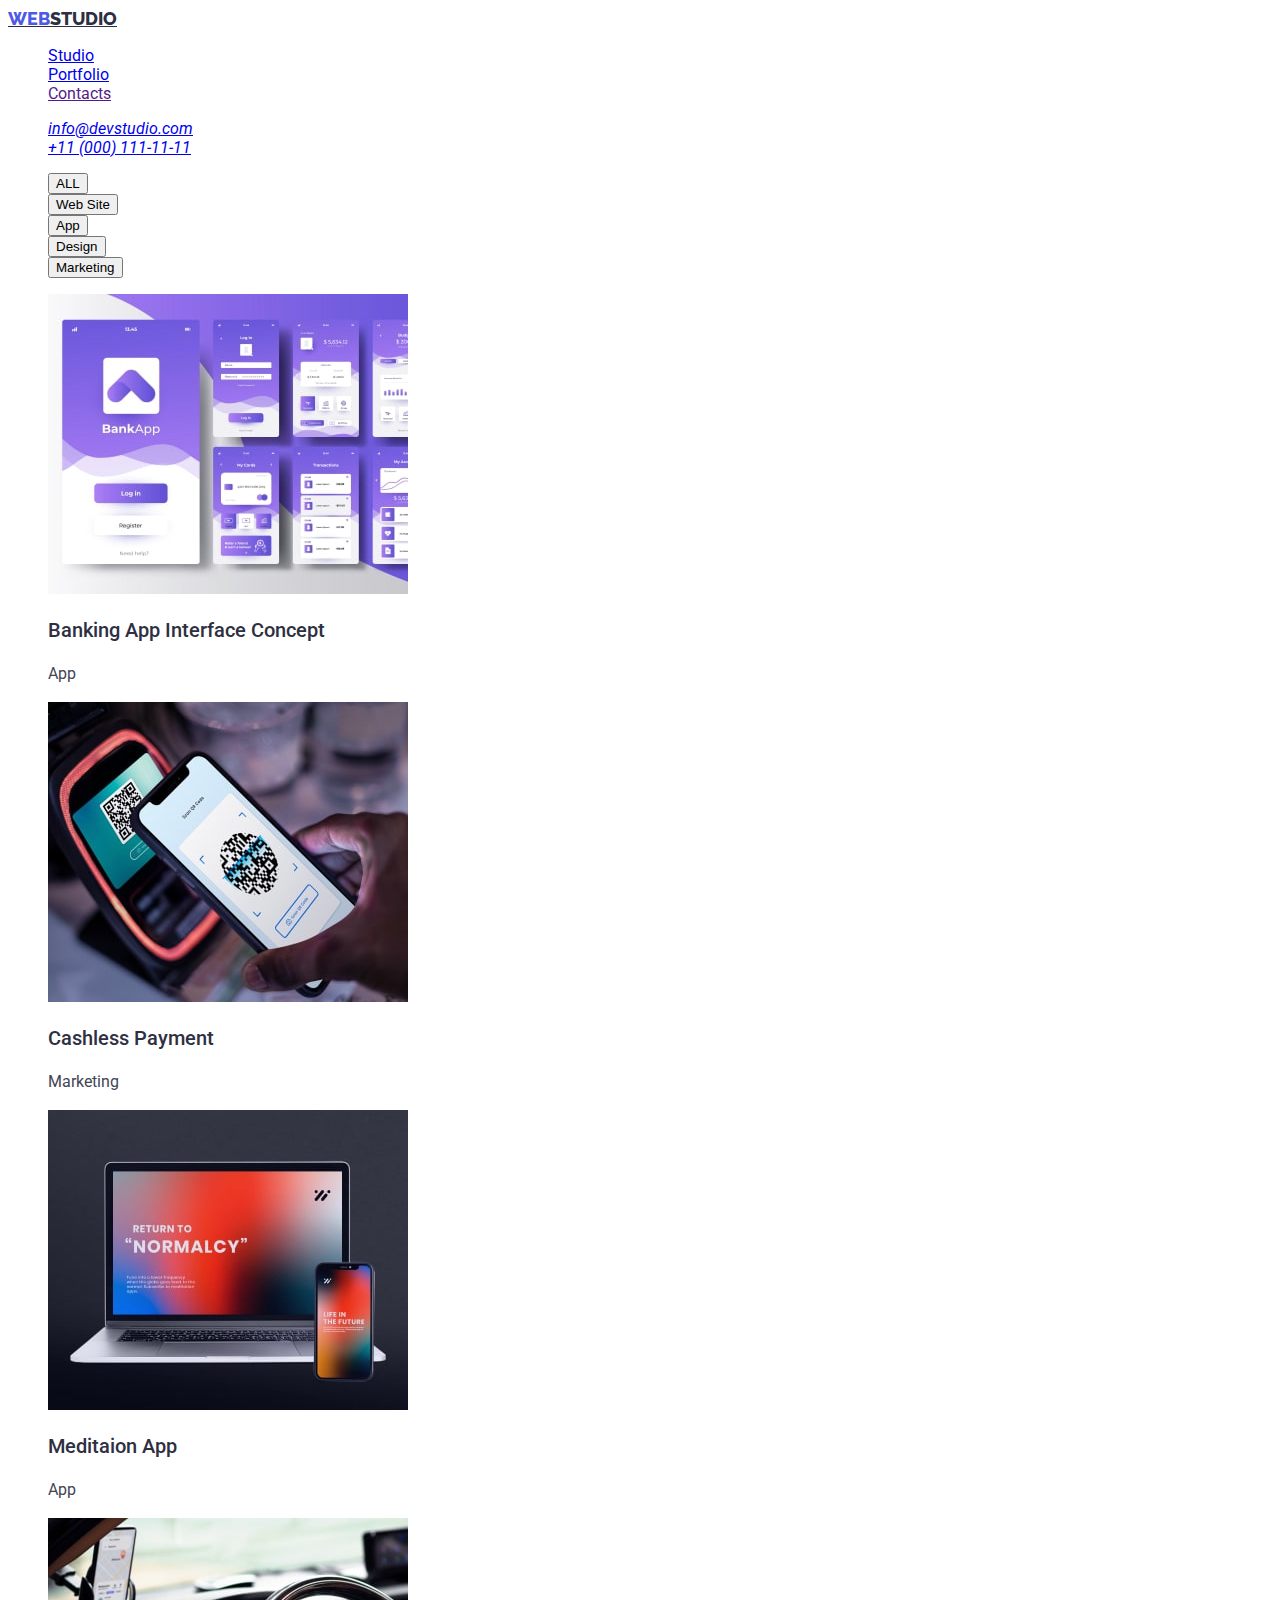
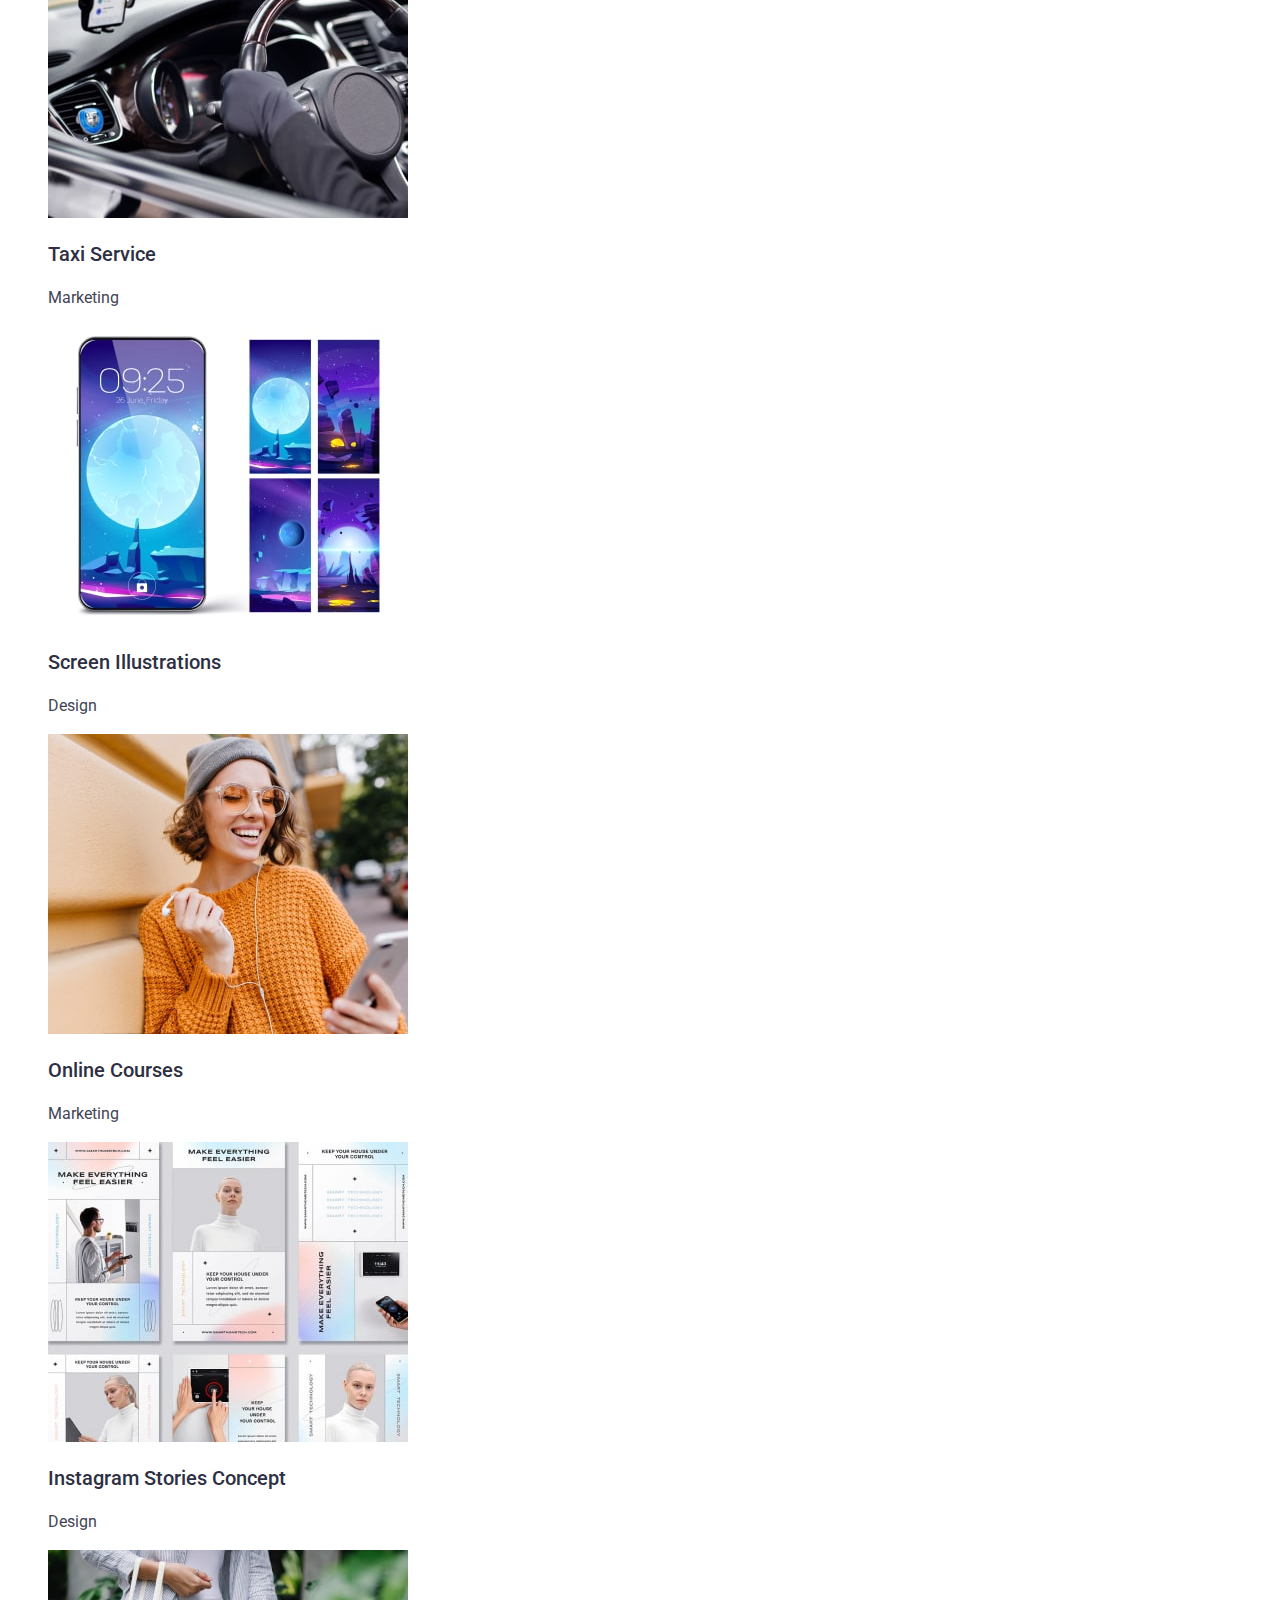
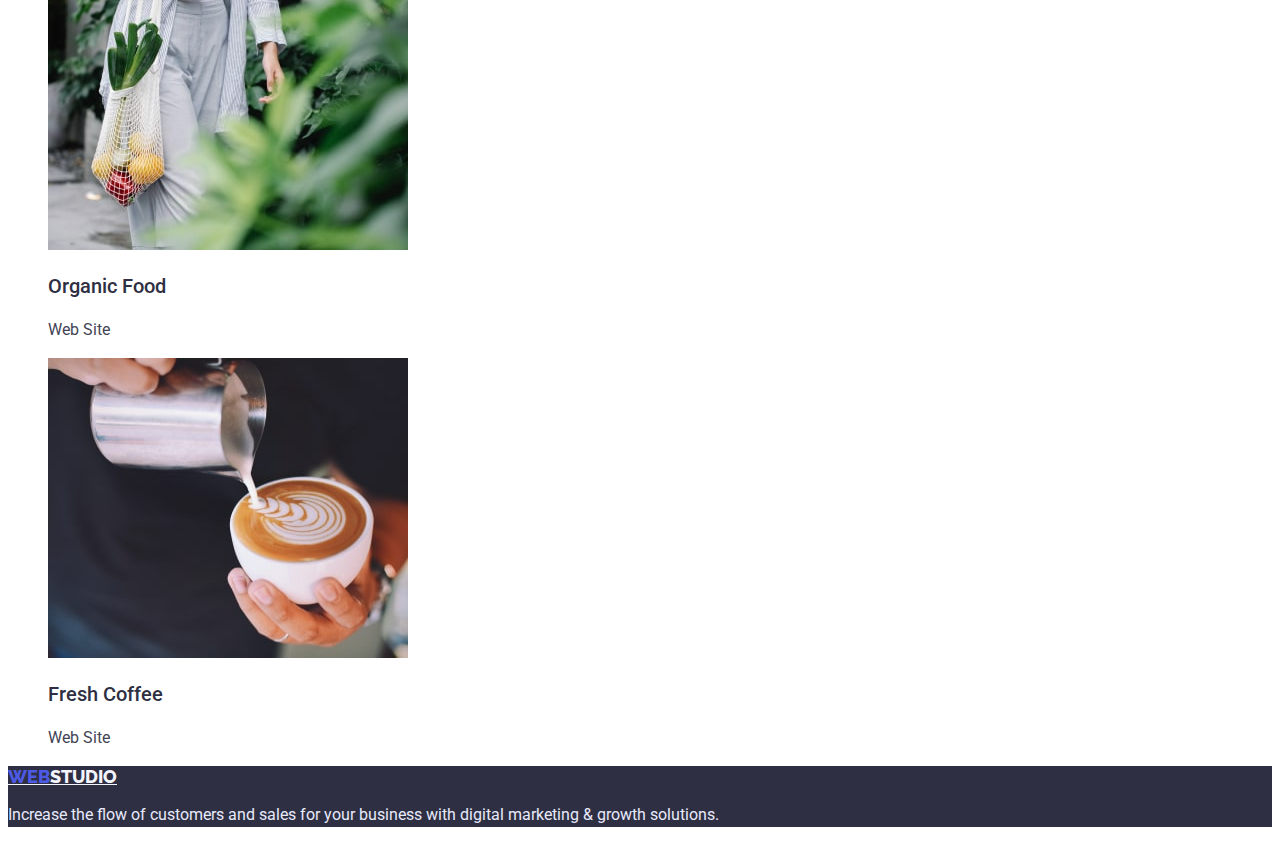
==== portfolio.html @ c2fd2052 "hw-02" ====
<!DOCTYPE html>
<html lang="en">
<head>
    <meta charset="UTF-8">
    <meta http-equiv="X-UA-Compatible" content="IE=edge">
    <meta name="viewport" content="width=device-width, initial-scale=1.0">
    <title>WEBSTUDIO</title>
    <link rel="preconnect" href="https://fonts.googleapis.com">
<link rel="preconnect" href="https://fonts.gstatic.com" crossorigin>
<link href="https://fonts.googleapis.com/css2?family=Raleway:wght@800&family=Roboto:wght@400;500;700;900&display=swap" rel="stylesheet">
    <link rel="stylesheet" href="./css/styles.css"/>
</head>
<body>
 <!--Шапка стр.-->
 <header>
    <nav>
        <a class="logo" href="./index.html"><span class="web">WEB</span>STUDIO</a>
        <ul class="menu">
            <li><a href="./index.html">Studio</a></li>
            <li><a href="./portfolio.html">Portfolio</a></li>
            <li><a href="">Contacts</a></li>
        </ul>
      </nav>
      <address> 
        <ul class="address">
            <li><a href="mailto:info@devstudio.com">info@devstudio.com</a></li>         
            <li><a href="tel:+110001111111">+11 (000) 111-11-11</a></li>
        </ul>
        </address>
       </header> 
       <main>
       <!-- Кнопки -->
       <section>
        <h1 hidden>filter Job</h1>
        <ul class="button">
            <li><button class="button-job" type="button">ALL</button></li>
            <li><button class="button-job" type="button">Web Site</button></li>
            <li><button class="button-job" type="button">App</button></li>
            <li><button class="button-job" type="button">Design</button></li>
            <li><button class="button-job" type="button">Marketing</button></li>
        </ul>
       </section>
       <!-- Наши работы -->
<section>
    <h2 hidden>Our Job</h2>
    <ul>
      <li>
        <img src="./images/banking.jpg" alt="Banking App Interface Concept" width="360" height="300" />
        <h3>Banking App Interface Concept</h3>
         <p>App</p>
      </li>
      <li>
        <img src="./images/scanner.jpg" alt="Cashless Payment" width="360" height="300" />
        <h3>Cashless Payment</h3>
         <p>Marketing</p>
      </li>
      <li>
        <img src="./images/laptop_app.jpg" alt="Meditaion App" width="360" height="300" />
        <h3>Meditaion App</h3>
         <p>App</p>
      </li>
      <li>
        <img src="./images/taxi.jpg" alt="Taxi Service" width="360" height="300" />
        <h3>Taxi Service</h3>
         <p>Marketing</p>
      </li>
      <li>
        <img src="./images/screen.jpg" alt="Screen Illustrations" width="360" height="300" />
        <h3>Screen Illustrations</h3>
         <p>Design</p>
      </li>
      <li>
        <img src="./images/online_courses.jpg" alt="Online Courses" width="360" height="300" />
        <h3>Online Courses</h3>
         <p>Marketing</p>
      </li>
      <li>
        <img src="./images/instagram.jpg" alt="Instagram Stories Concept" width="360" height="300" />
        <h3>Instagram Stories Concept</h3>
         <p>Design</p>
      </li>
      <li>
        <img src="./images/organic_food.jpg" alt="Organic Food" width="360" height="300" />
        <h3>Organic Food</h3>
         <p>Web Site</p>
      </li>
      <li>
        <img src="./images/coffee.jpg" alt="Fresh Coffee" width="360" height="300" />
        <h3>Fresh Coffee</h3>
         <p>Web Site</p>
      </li>
    </ul>
  </section>
    </main> 
       <!--Подвал стр.-->   
    <footer>
        <a class="logo-footer" href="./index.html"><span class="web">WEB</span>STUDIO</a>
        <p class="footer
        ">Increase the flow of customers and sales for your business with digital marketing & growth solutions.</p>
     </footer>   
</body>
</html>
---- css/styles.css ----
body {
    font-family: 'Roboto', sans-serif;
    color: #2E2F42;
    cursor: pointer;
}
ul {
    list-style: none;
}
p {
    color: #434455;
    font-style: normal;
    font-weight: 400;
    font-size: 16px;
    line-height: 1.5;
}
h1 {
    color: #ffffff;
    font-style: normal;
    font-weight: 700;
    font-size: 56px;
    line-height: 1.07;
    }
h3 {
    color: #2E2F42;
    font-style: normal;
    font-weight: 500;
    font-size: 20px;
    line-height: 1.2;
}
/* Шапка стр. */
.logo{
    font-family: 'Raleway', sans-serif;
    font-style: normal;
    font-weight: 800;
    font-size: 18px;
    line-height: 1.2;
    color: #2E2F42;
}
.web{
    color: #4D5AE5;
}
.menu:hover,
.menu:focus {
    color: #4D5AE5;
}
.address{
    color: #4D5AE5;
}
/* Герой */
.hero {
    background-color:  #2E2F42;
}
.service {
background-color: #4D5AE5;
color: #FFFFFF;
font-style: normal;
font-weight: 500;
font-size: 16px;
line-height: 1.5;
}
/* Приоритеты */
/* наши работы */
h2 {
    font-style: normal;
    font-weight: 700;
    font-size: 36px;
    line-height: 1.1;
    text-align: center;
}
/* Команда */
.team {
background-color: #F4F4FD;
}
/* Подвал стр. */
footer{
  background-color: #2E2F42;
} 
.logo-footer {
    font-family: 'Raleway', sans-serif;
    font-style: normal;
    font-weight: 800;
    font-size: 18px;
    line-height: 1.2;
    color: #F4F4FD;
}
  .footer { 
  color: #E7E9FC; 
}
/* Кнопки */
.button-job:hover,
.button-job:focus {
    background-color: #4D5AE5;
    color: #ffffff;
}
/* Наши работы */
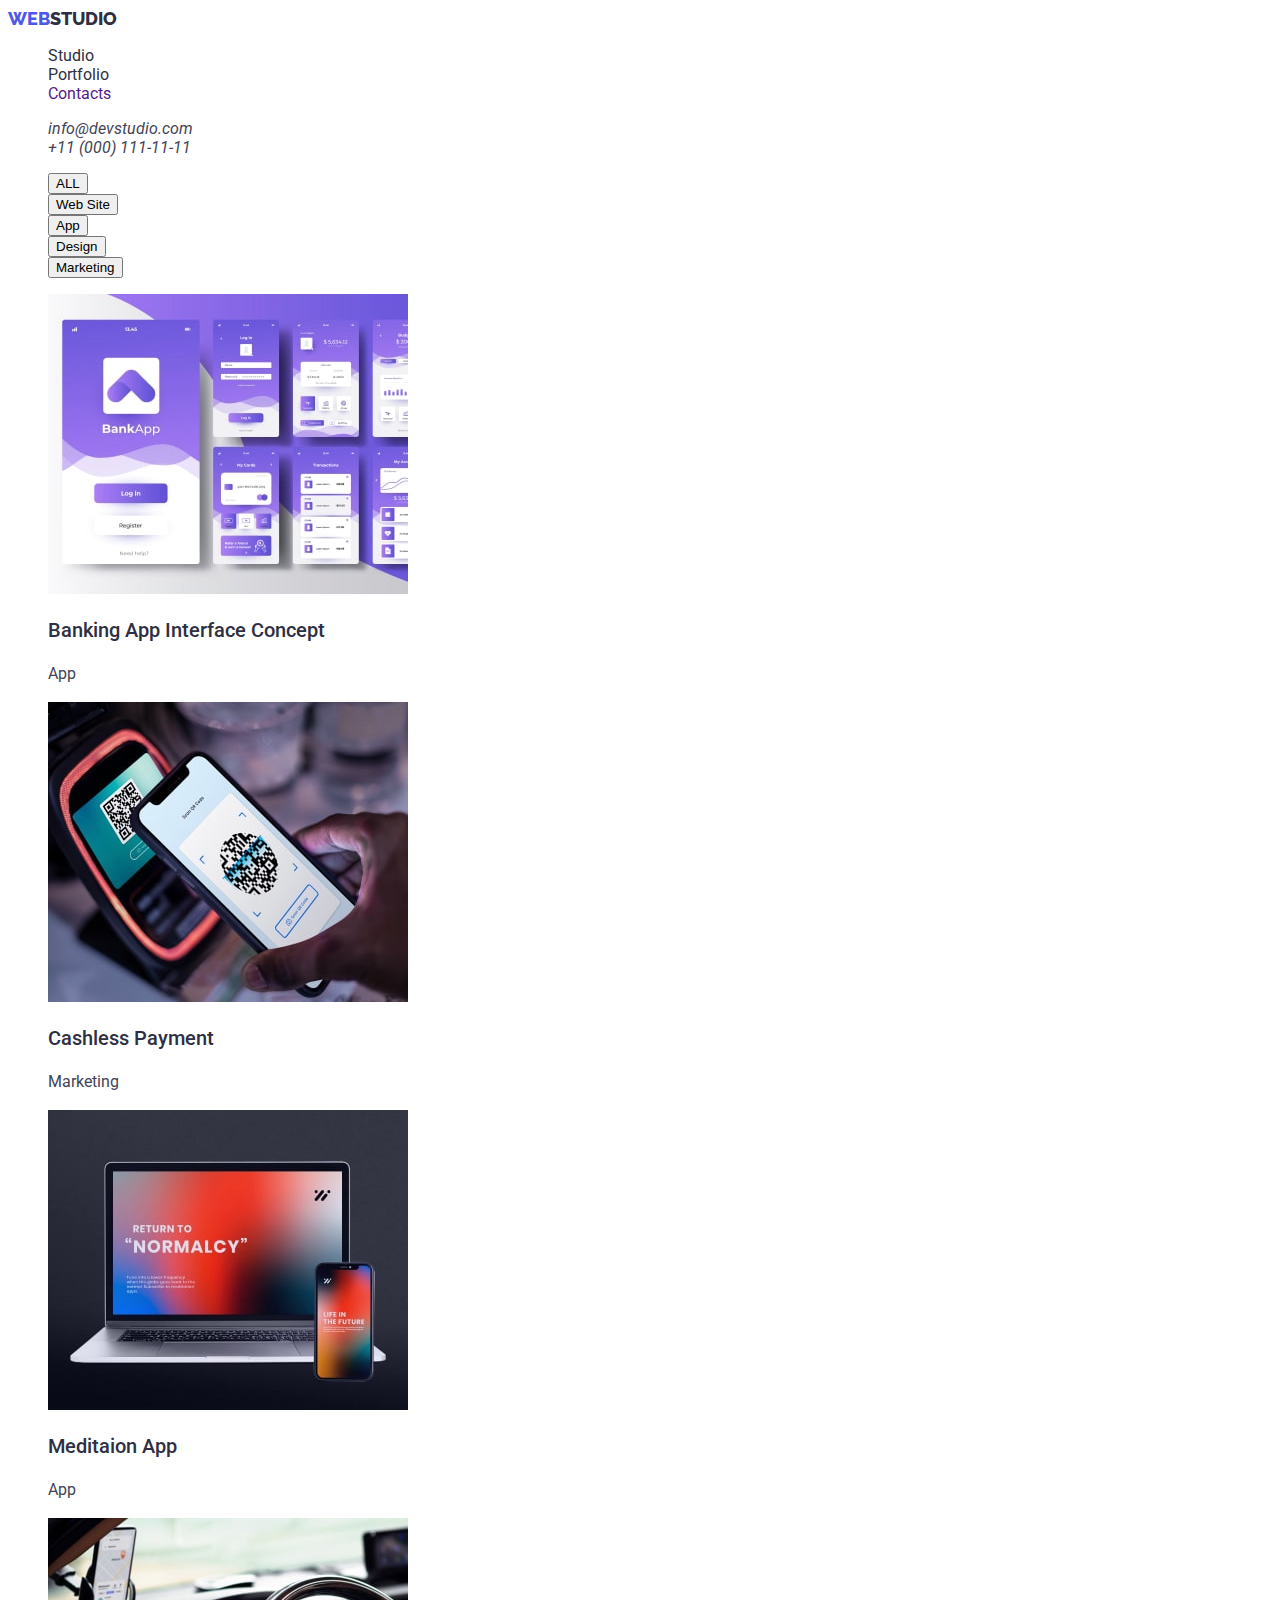
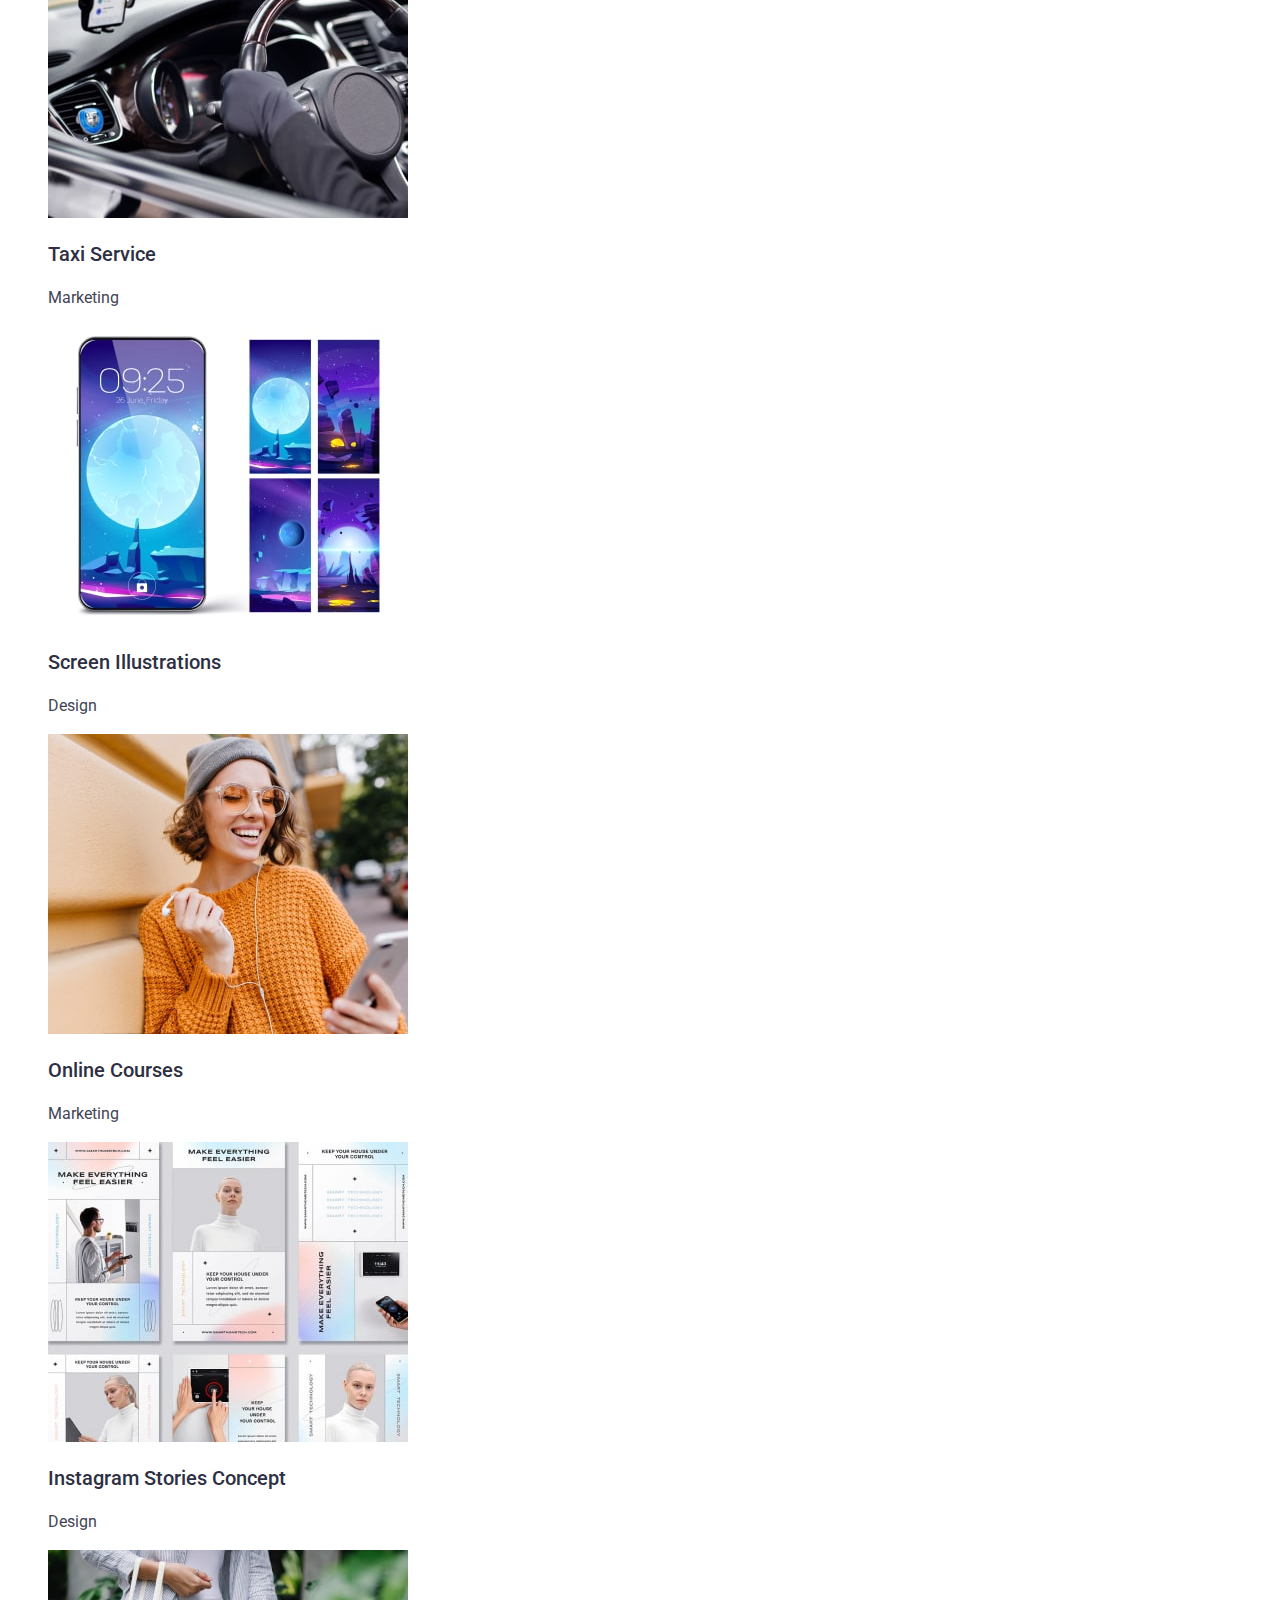
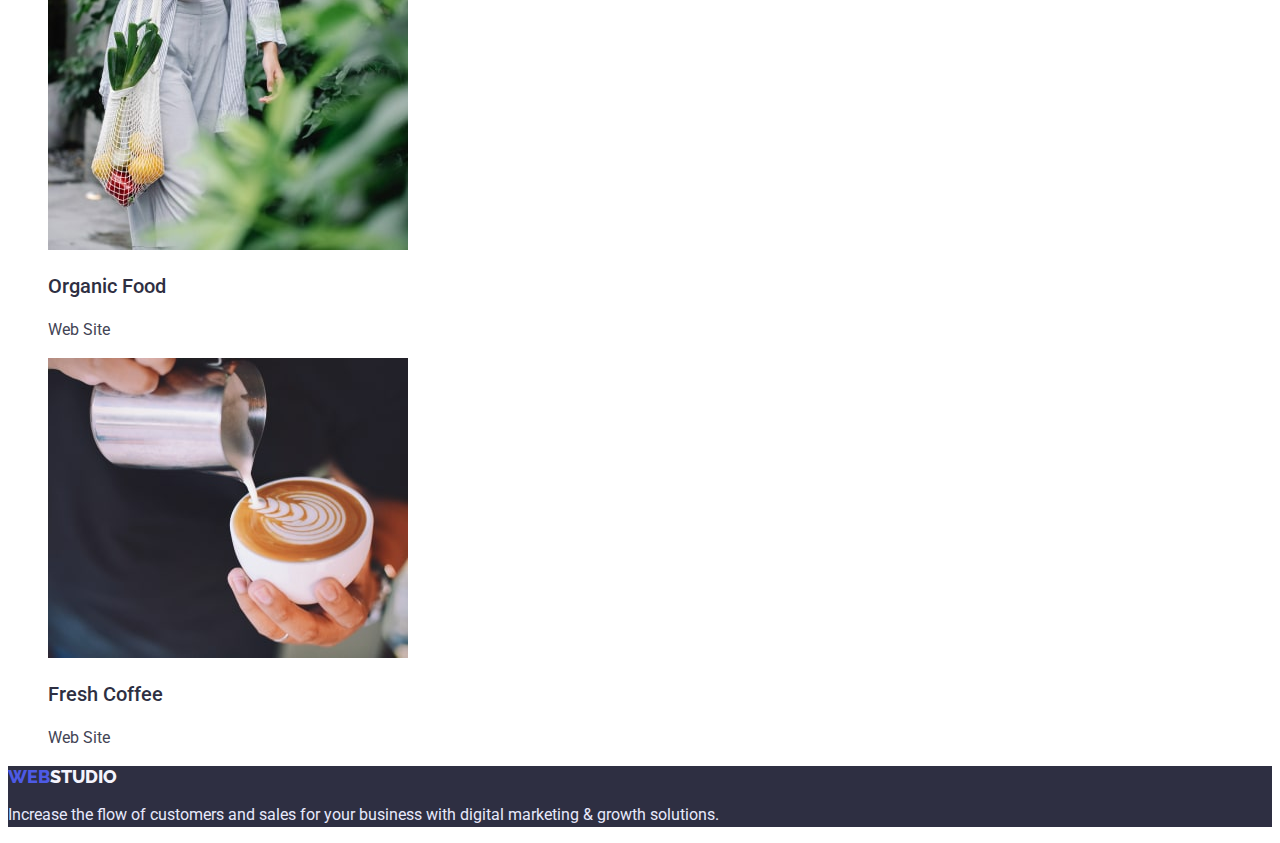
==== commit 7a8b4471: "corrected" ====
--- a/portfolio.html
+++ b/portfolio.html
@@ -14,17 +14,17 @@
  <!--Шапка стр.-->
  <header>
     <nav>
-        <a class="logo" href="./index.html"><span class="web">WEB</span>STUDIO</a>
+        <a class="logo" href="./index.html" style="text-decoration: none;"><span class="web">WEB</span>STUDIO</a>
         <ul class="menu">
-            <li><a href="./index.html">Studio</a></li>
-            <li><a href="./portfolio.html">Portfolio</a></li>
-            <li><a href="">Contacts</a></li>
+            <li><a class="menu-job" href="./index.html" style="text-decoration: none;">Studio</a></li>
+            <li><a class="menu-job" href="./portfolio.html" style="text-decoration: none;">Portfolio</a></li>
+            <li><a class="" href="" style="text-decoration: none;">Contacts</a></li>
         </ul>
       </nav>
       <address> 
         <ul class="address">
-            <li><a href="mailto:info@devstudio.com">info@devstudio.com</a></li>         
-            <li><a href="tel:+110001111111">+11 (000) 111-11-11</a></li>
+            <li><a class="adress-menu" href="mailto:info@devstudio.com" style="text-decoration: none;">info@devstudio.com</a></li>         
+            <li><a class="adress-menu" href="tel:+110001111111" style="text-decoration: none;">+11 (000) 111-11-11</a></li>
         </ul>
         </address>
        </header> 
@@ -94,7 +94,7 @@
     </main> 
        <!--Подвал стр.-->   
     <footer>
-        <a class="logo-footer" href="./index.html"><span class="web">WEB</span>STUDIO</a>
+        <a class="logo-footer" href="./index.html" style="text-decoration: none;"><span class="web">WEB</span>STUDIO</a>
         <p class="footer
         ">Increase the flow of customers and sales for your business with digital marketing & growth solutions.</p>
      </footer>   
--- a/css/styles.css
+++ b/css/styles.css
@@ -8,7 +8,6 @@
 }
 p {
     color: #434455;
-    font-style: normal;
     font-weight: 400;
     font-size: 16px;
     line-height: 1.5;
@@ -39,12 +38,20 @@
 .web{
     color: #4D5AE5;
 }
-.menu:hover,
-.menu:focus {
+.menu-job {
+    color: #2E2F42;
+}
+.menu-job:hover {
+    color: #404BBF;
+}
+/* .menu:focus {
     color: #4D5AE5;
+} */
+.adress-menu {
+    color: #434455;
 }
-.address{
-    color: #4D5AE5;
+.adress-menu:hover {
+    color: #404BBF;
 }
 /* Герой */
 .hero {
@@ -58,6 +65,13 @@
 font-size: 16px;
 line-height: 1.5;
 }
+.service:hover {
+    background-color: #404BBF;
+}
+/* .service:focus {
+    background-color: #404BBF;
+    color: #000000;
+} */
 /* Приоритеты */
 /* наши работы */
 h2 {
@@ -87,9 +101,12 @@
   color: #E7E9FC; 
 }
 /* Кнопки */
-.button-job:hover,
+.button-job:hover {
+    background-color: #4D5AE5;
+}
 .button-job:focus {
-    background-color: #4D5AE5;
+    background-color: #404BBF;
     color: #ffffff;
 }
 /* Наши работы */
+
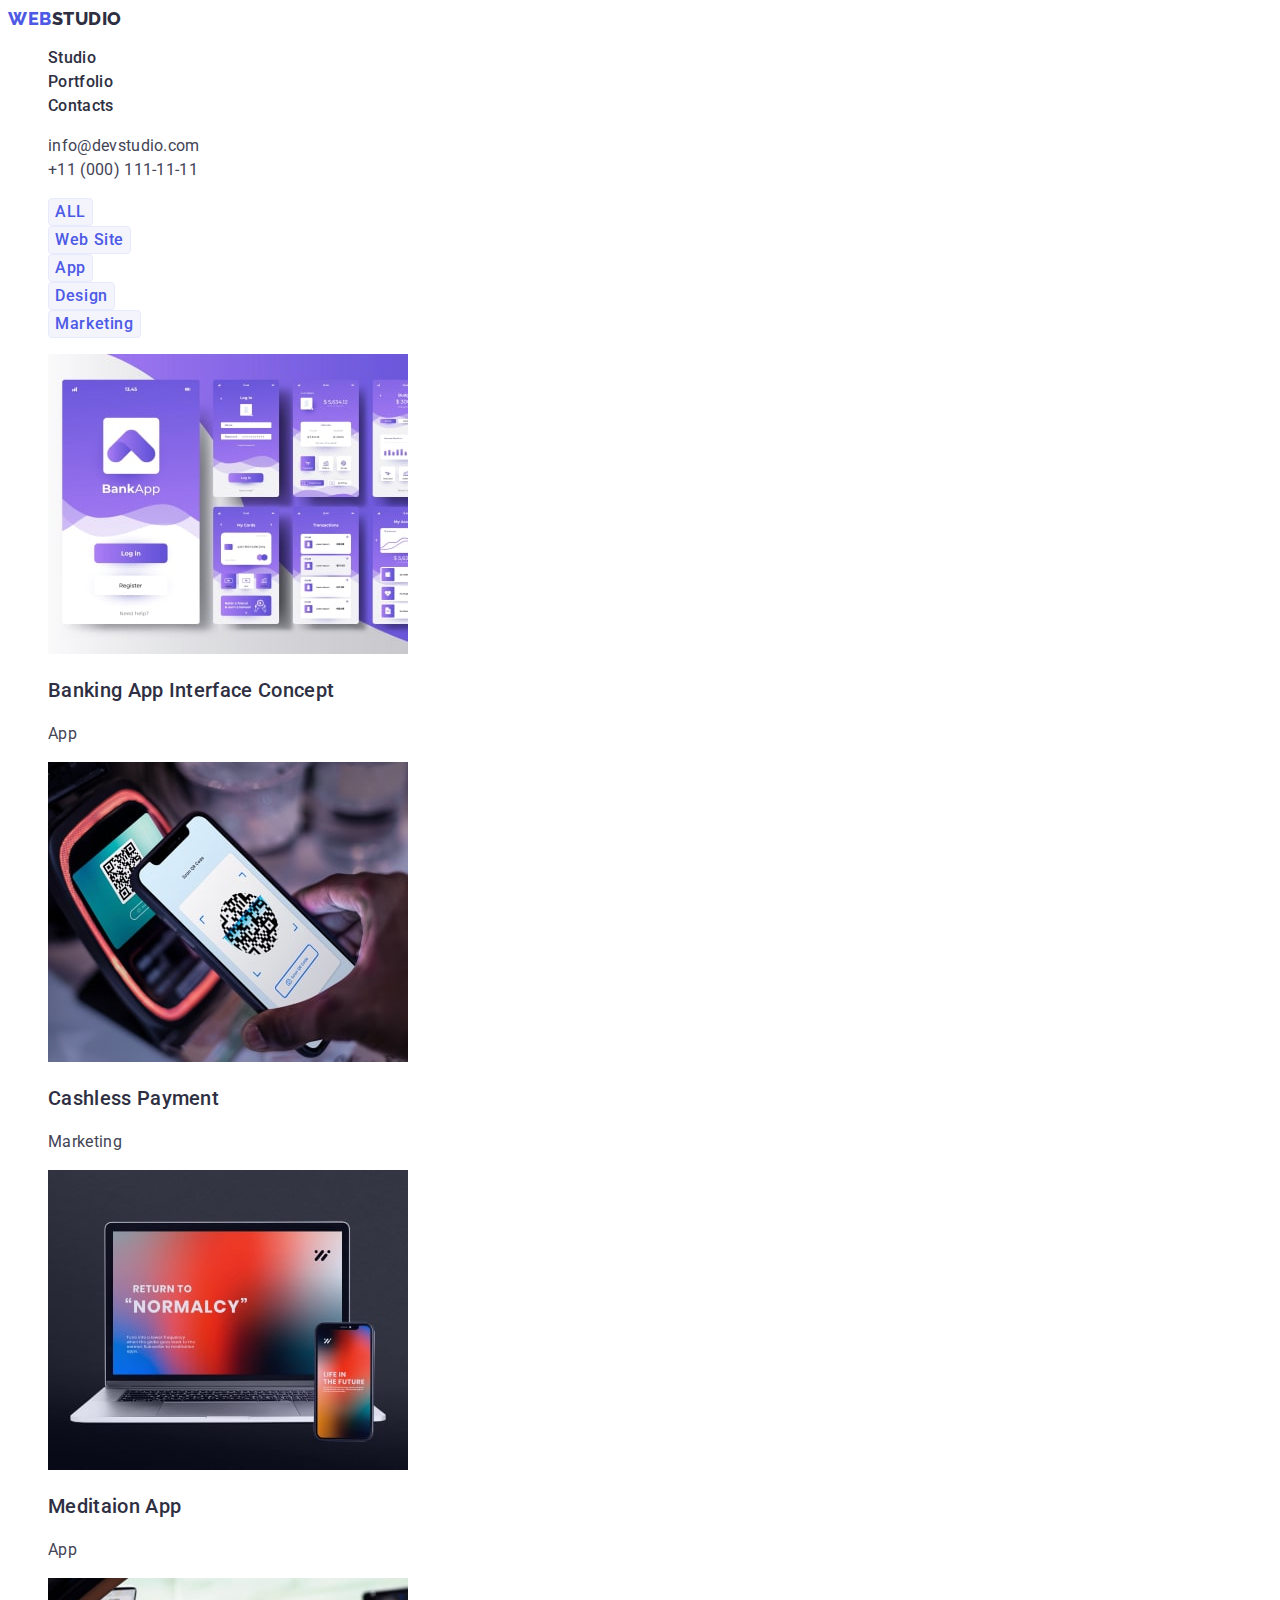
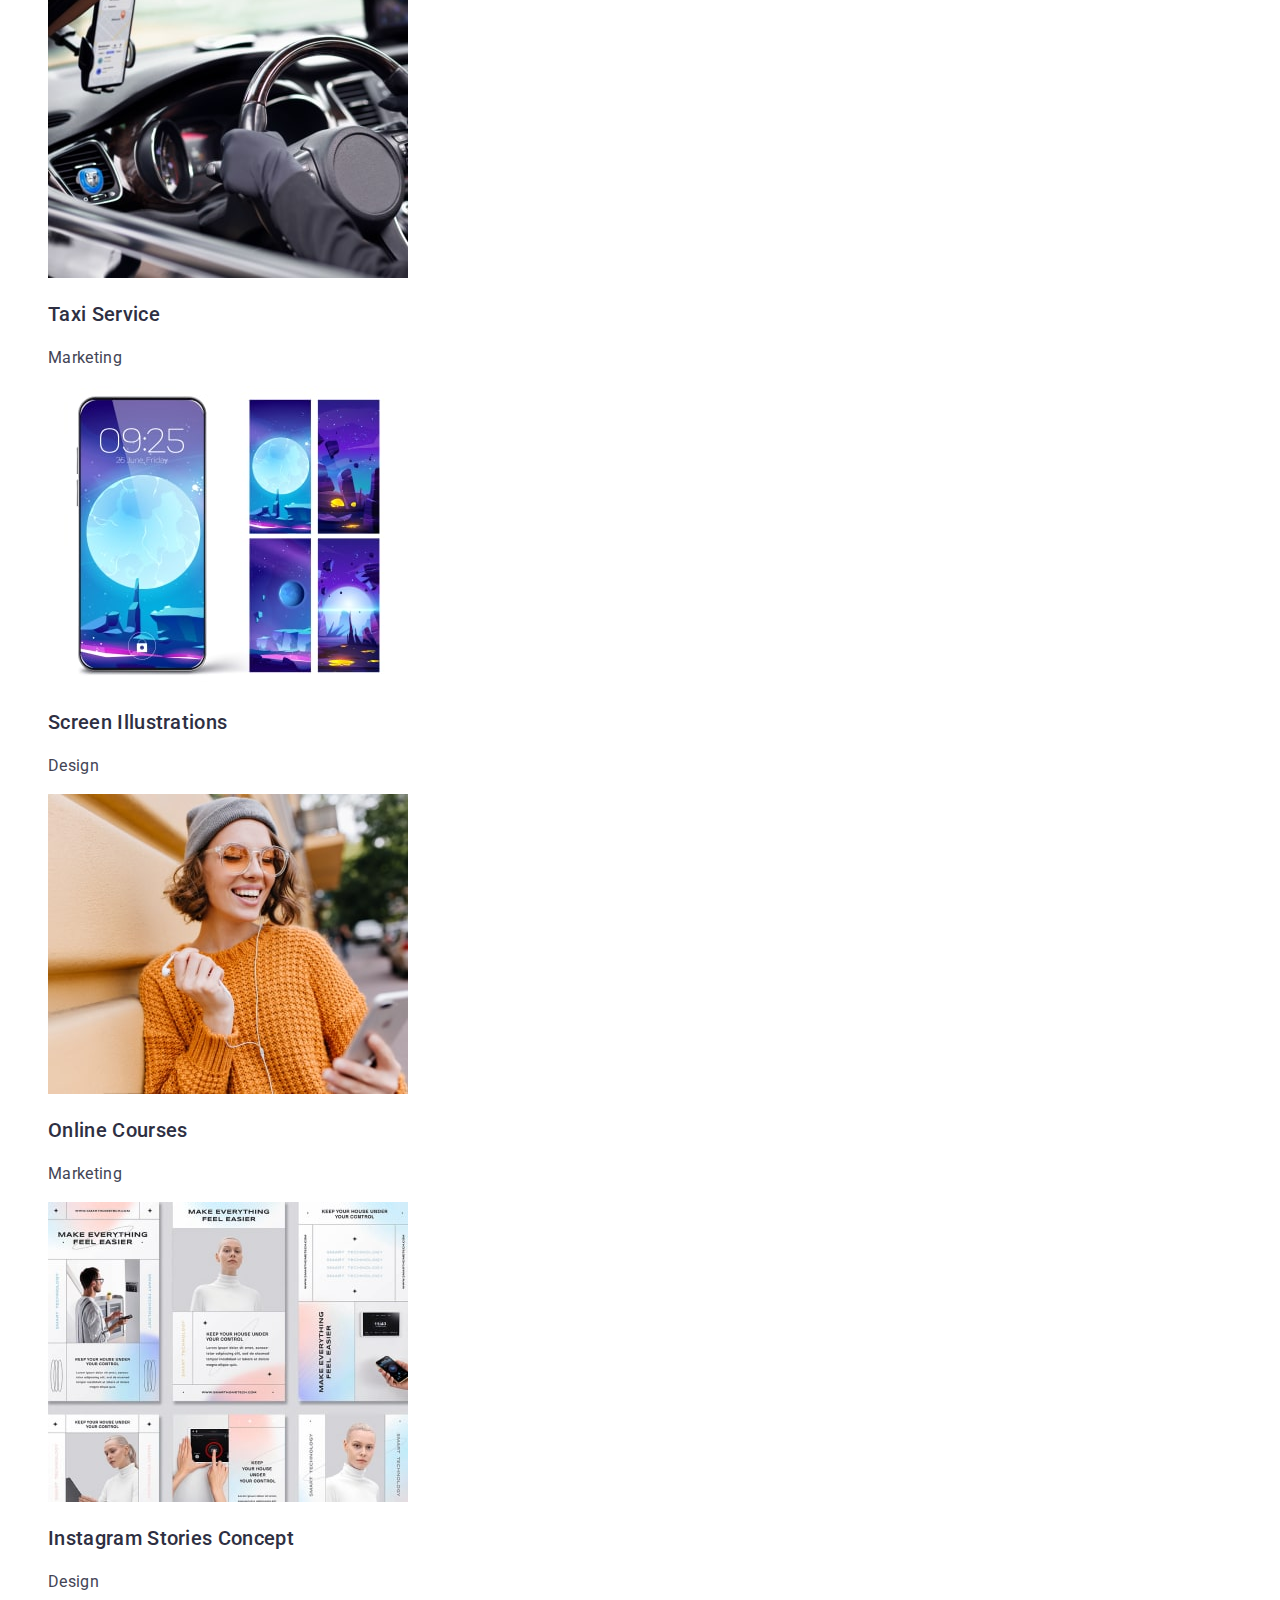
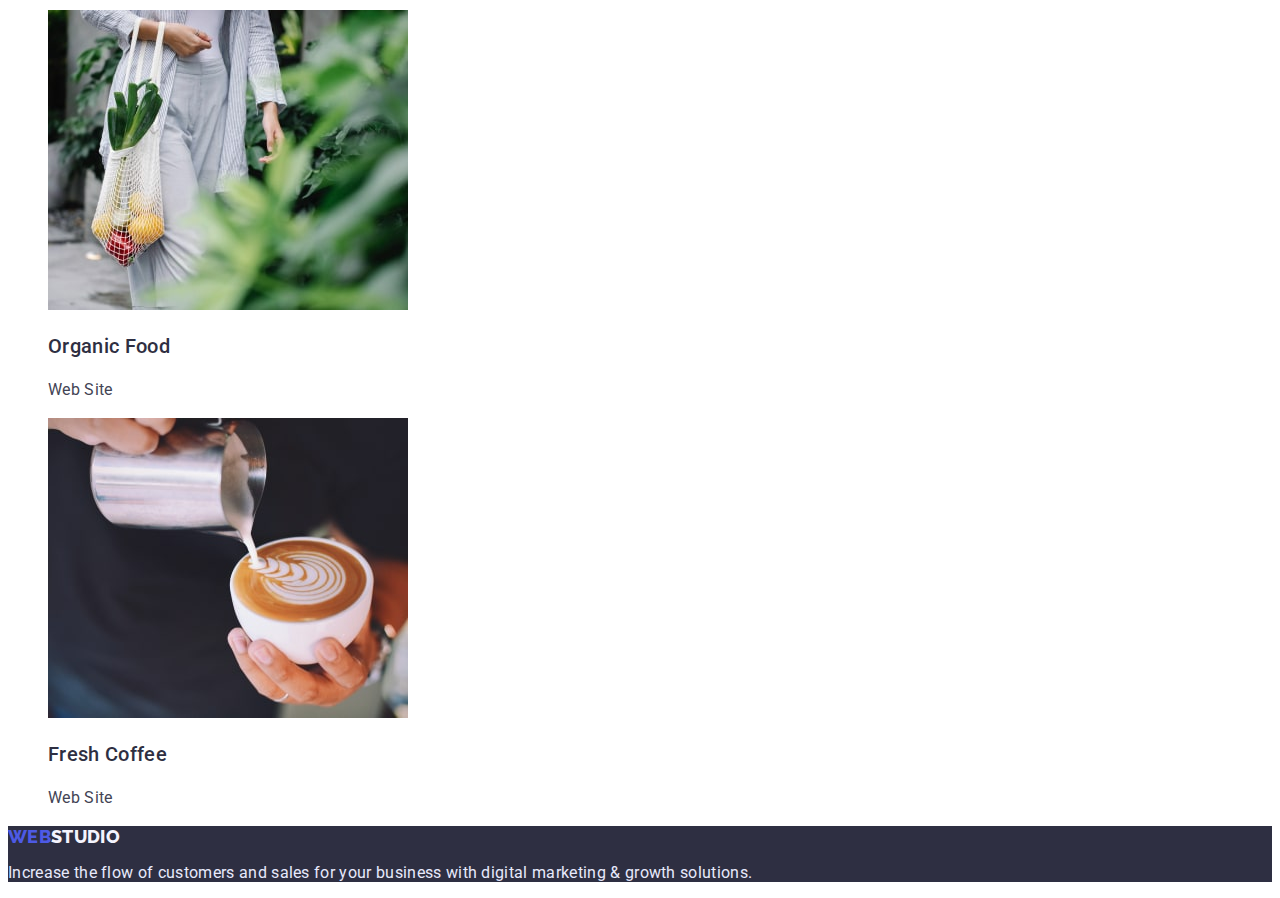
==== commit eb386e00: "corrected" ====
--- a/portfolio.html
+++ b/portfolio.html
@@ -18,7 +18,7 @@
         <ul class="menu">
             <li><a class="menu-job" href="./index.html" style="text-decoration: none;">Studio</a></li>
             <li><a class="menu-job" href="./portfolio.html" style="text-decoration: none;">Portfolio</a></li>
-            <li><a class="" href="" style="text-decoration: none;">Contacts</a></li>
+            <li><a class="menu-job" href="" style="text-decoration: none;">Contacts</a></li>
         </ul>
       </nav>
       <address> 
@@ -46,48 +46,48 @@
     <ul>
       <li>
         <img src="./images/banking.jpg" alt="Banking App Interface Concept" width="360" height="300" />
-        <h3>Banking App Interface Concept</h3>
-         <p>App</p>
+        <h3 class="banking">Banking App Interface Concept</h3>
+         <p class="app">App</p>
       </li>
       <li>
         <img src="./images/scanner.jpg" alt="Cashless Payment" width="360" height="300" />
-        <h3>Cashless Payment</h3>
-         <p>Marketing</p>
+        <h3 class="cashless">Cashless Payment</h3>
+         <p class="marketing">Marketing</p>
       </li>
       <li>
         <img src="./images/laptop_app.jpg" alt="Meditaion App" width="360" height="300" />
-        <h3>Meditaion App</h3>
-         <p>App</p>
+        <h3 class="meditaion">Meditaion App</h3>
+         <p class="meditaion-app">App</p>
       </li>
       <li>
         <img src="./images/taxi.jpg" alt="Taxi Service" width="360" height="300" />
-        <h3>Taxi Service</h3>
-         <p>Marketing</p>
+        <h3 class="taxi">Taxi Service</h3>
+         <p class="taxi-marketing">Marketing</p>
       </li>
       <li>
         <img src="./images/screen.jpg" alt="Screen Illustrations" width="360" height="300" />
-        <h3>Screen Illustrations</h3>
-         <p>Design</p>
+        <h3 class="illustrations">Screen Illustrations</h3>
+         <p class="design">Design</p>
       </li>
       <li>
         <img src="./images/online_courses.jpg" alt="Online Courses" width="360" height="300" />
-        <h3>Online Courses</h3>
-         <p>Marketing</p>
+        <h3 class="online-ourses">Online Courses</h3>
+         <p class="online-marketing">Marketing</p>
       </li>
       <li>
         <img src="./images/instagram.jpg" alt="Instagram Stories Concept" width="360" height="300" />
-        <h3>Instagram Stories Concept</h3>
-         <p>Design</p>
+        <h3 class="instagram">Instagram Stories Concept</h3>
+         <p class="design">Design</p>
       </li>
       <li>
         <img src="./images/organic_food.jpg" alt="Organic Food" width="360" height="300" />
-        <h3>Organic Food</h3>
-         <p>Web Site</p>
+        <h3 class="organic">Organic Food</h3>
+         <p class="web-site">Web Site</p>
       </li>
       <li>
         <img src="./images/coffee.jpg" alt="Fresh Coffee" width="360" height="300" />
-        <h3>Fresh Coffee</h3>
-         <p>Web Site</p>
+        <h3 class="coffee">Fresh Coffee</h3>
+         <p class="fresh-coffee">Web Site</p>
       </li>
     </ul>
   </section>
--- a/css/styles.css
+++ b/css/styles.css
@@ -1,17 +1,16 @@
 body {
     font-family: 'Roboto', sans-serif;
     color: #2E2F42;
-    cursor: pointer;
+    letter-spacing: 0.02em;
 }
 ul {
     list-style: none;
 }
-p {
-    color: #434455;
-    font-weight: 400;
-    font-size: 16px;
-    line-height: 1.5;
-}
+/* p {
+    color: #434455;
+    font-size: 16px;
+    line-height: 1.5;
+} */
 h1 {
     color: #ffffff;
     font-style: normal;
@@ -19,13 +18,16 @@
     font-size: 56px;
     line-height: 1.07;
     }
-h3 {
-    color: #2E2F42;
-    font-style: normal;
-    font-weight: 500;
-    font-size: 20px;
-    line-height: 1.2;
-}
+/* .h-strategy,
+.punctuality,
+.diligence,
+.technologies {
+    color: #2E2F42;
+    font-style: normal;
+    font-weight: 500;
+    font-size: 20px;
+    line-height: 1.2;
+} */
 /* Шапка стр. */
 .logo{
     font-family: 'Raleway', sans-serif;
@@ -33,21 +35,37 @@
     font-weight: 800;
     font-size: 18px;
     line-height: 1.2;
+    letter-spacing: 0.03em;
     color: #2E2F42;
 }
 .web{
     color: #4D5AE5;
 }
 .menu-job {
+    font-family: 'Roboto';
+    font-style: normal;
+    font-weight: 500;
+    font-size: 16px;
+    line-height: 1.5;
     color: #2E2F42;
 }
 .menu-job:hover {
+    /* font-family: 'Roboto';
+    font-style: normal;
+    font-weight: 500;
+    font-size: 16px;
+    line-height: 1.5; */
     color: #404BBF;
 }
 /* .menu:focus {
     color: #4D5AE5;
 } */
 .adress-menu {
+    font-family: 'Roboto';
+    font-style: normal;
+    font-weight: 400;
+    font-size: 16px;
+    line-height: 1.5;
     color: #434455;
 }
 .adress-menu:hover {
@@ -58,12 +76,14 @@
     background-color:  #2E2F42;
 }
 .service {
-background-color: #4D5AE5;
-color: #FFFFFF;
-font-style: normal;
-font-weight: 500;
-font-size: 16px;
-line-height: 1.5;
+    cursor: pointer;
+    background-color: #4D5AE5;
+    color: #FFFFFF;
+    border-radius: 4px;
+    font-style: normal;
+    font-weight: 500;
+    font-size: 16px;
+    line-height: 1.5;
 }
 .service:hover {
     background-color: #404BBF;
@@ -73,8 +93,26 @@
     color: #000000;
 } */
 /* Приоритеты */
+.h-strategy,
+.punctuality,
+.diligence,
+.technologies {
+    color: #2E2F42;
+    font-style: normal;
+    font-weight: 500;
+    font-size: 20px;
+    line-height: 1.2;
+}
+.our-strategy,
+.strategy-punctuality,
+.strategy-diligence,
+.strategy-technologies {
+    color: #434455;
+    font-size: 16px;
+    line-height: 1.5;
+}
 /* наши работы */
-h2 {
+.our-job {
     font-style: normal;
     font-weight: 700;
     font-size: 36px;
@@ -82,12 +120,65 @@
     text-align: center;
 }
 /* Команда */
-.team {
-background-color: #F4F4FD;
+.our-team {
+    font-style: normal;
+    font-weight: 700;
+    font-size: 36px;
+    line-height: 1.1;
+    text-align: center;
+    background-color: #F4F4FD;
+   }
+.team-mark,
+.team-tom,
+.team-camila,
+.team-daniel {
+    color: #2E2F42;
+    font-style: normal;
+    font-weight: 500;
+    font-size: 20px;
+    line-height: 1.2;
+}
+.banking,
+.cashless,
+.meditaion,
+.taxi,
+.illustrations,
+.online-ourses,
+.instagram,
+.organic,
+.coffee {
+    color: #2E2F42;
+    font-style: normal;
+    font-weight: 500;
+    font-size: 20px;
+    line-height: 1.2;   
+}
+.team-produkt,
+.team-developer,
+.team-camila,
+.team-ui
+{
+    color: #434455;
+    font-size: 16px;
+    line-height: 1.5;
+}
+.app,
+.marketing,
+.meditaion-app,
+.taxi-marketing,
+.design,
+.online-marketing,
+.design,
+.web-site,
+.fresh-coffee
+{
+    color: #434455;
+    font-size: 16px;
+    line-height: 1.5;
 }
 /* Подвал стр. */
 footer{
-  background-color: #2E2F42;
+    background-color: #2E2F42;
 } 
 .logo-footer {
     font-family: 'Raleway', sans-serif;
@@ -97,14 +188,29 @@
     line-height: 1.2;
     color: #F4F4FD;
 }
-  .footer { 
-  color: #E7E9FC; 
+.footer { 
+    color: #E7E9FC; 
 }
 /* Кнопки */
-.button-job:hover {
-    background-color: #4D5AE5;
-}
+.button-job {
+    font-family: 'Roboto';
+    font-weight: 500;
+    font-size: 16px;
+    line-height: 1.5;
+    letter-spacing: 0.04em;
+    border: F4F4FD;
+    border: 1px solid #E7E9FC;
+    border-radius: 4px;
+    background-color: #F4F4FD;
+    color: #4D5AE5;
+}
+.button-job:hover, 
 .button-job:focus {
+    font-family: 'Roboto';
+    font-weight: 500;
+    font-size: 16px;
+    line-height: 1.5;
+    letter-spacing: 0.04em;
     background-color: #404BBF;
     color: #ffffff;
 }
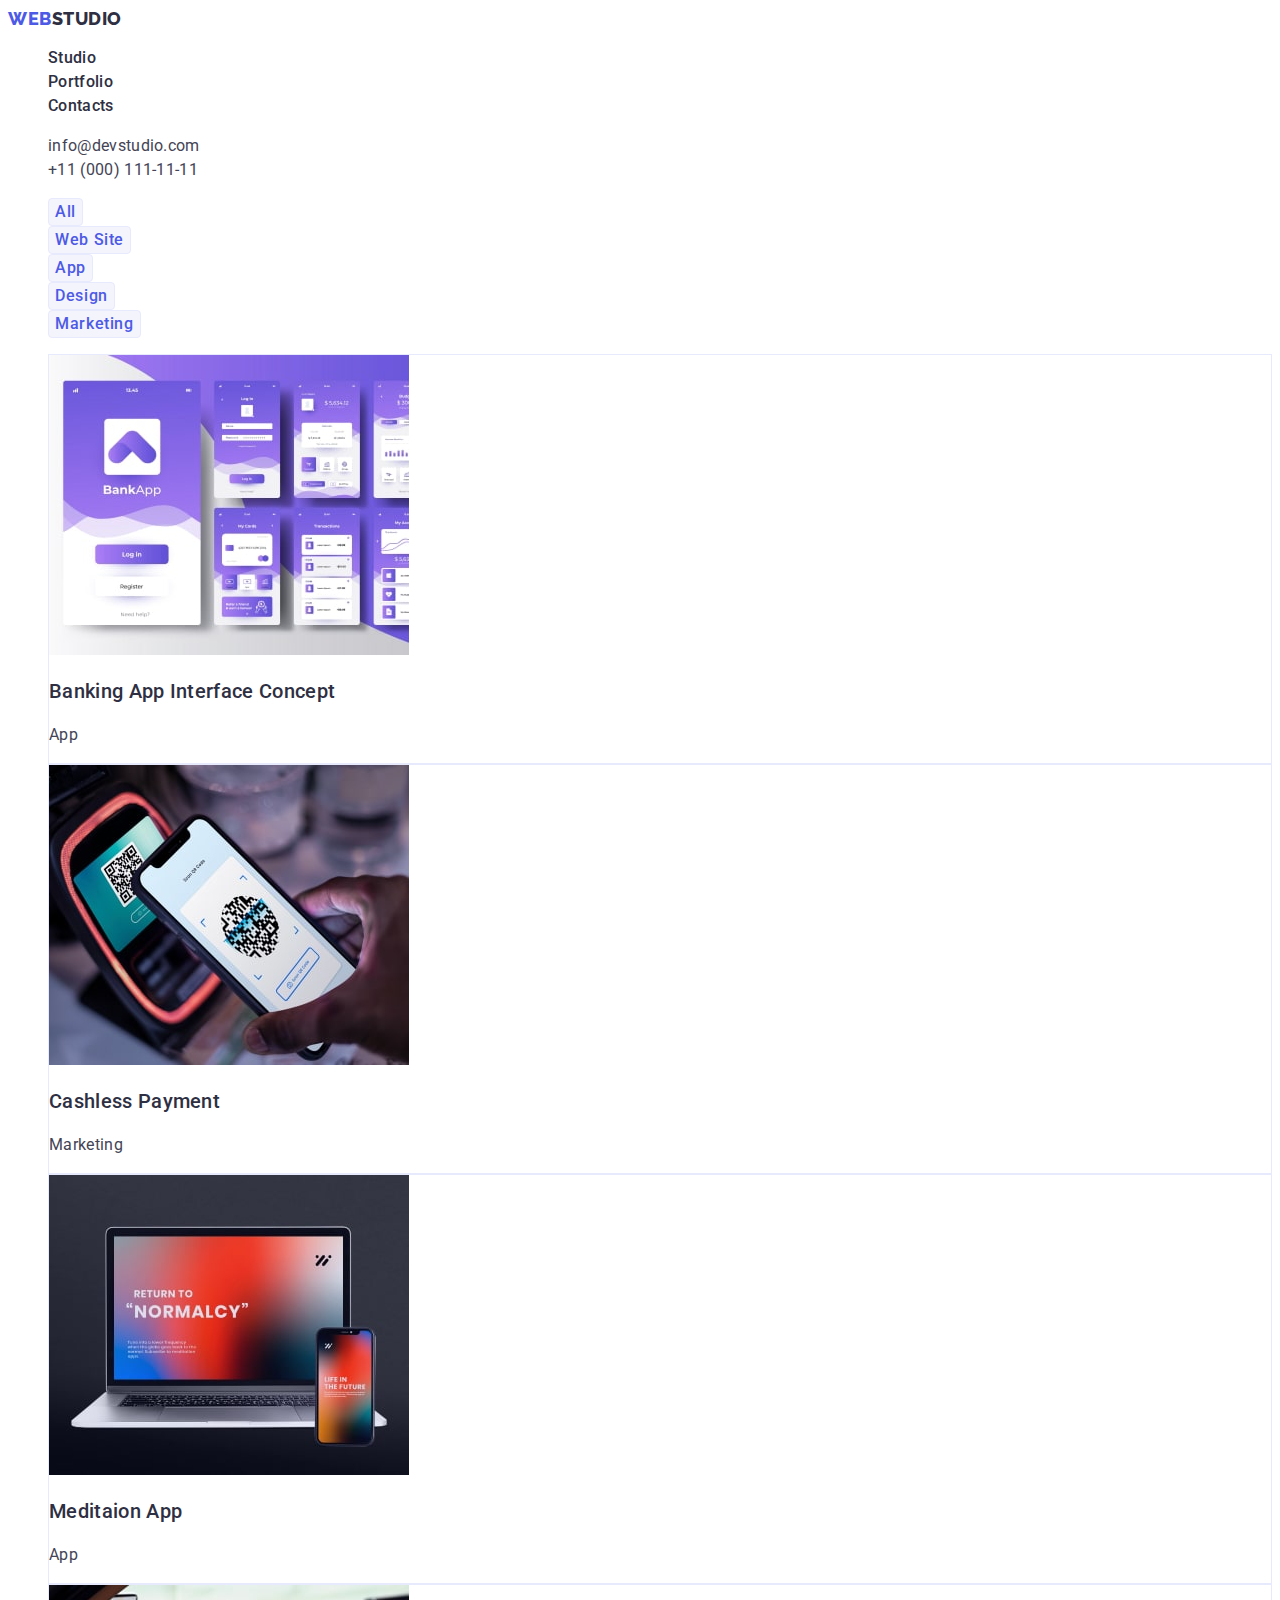
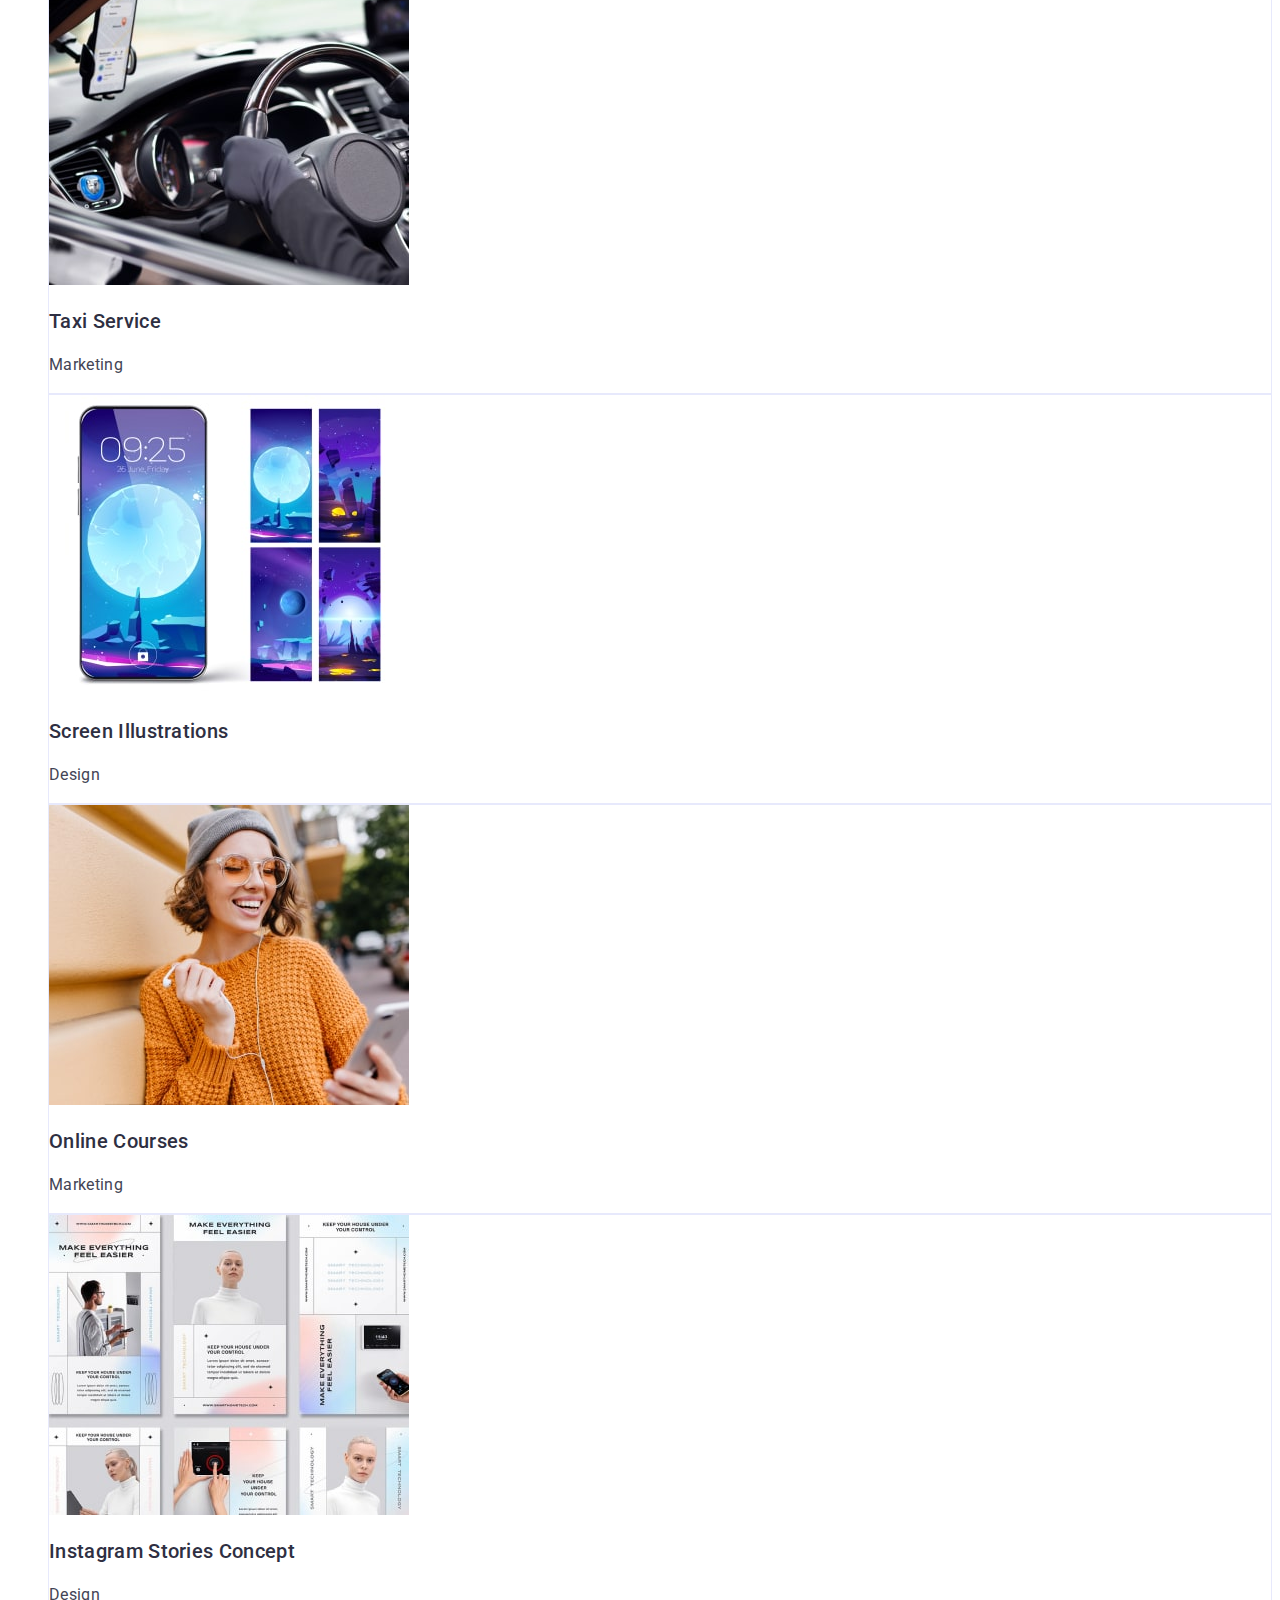
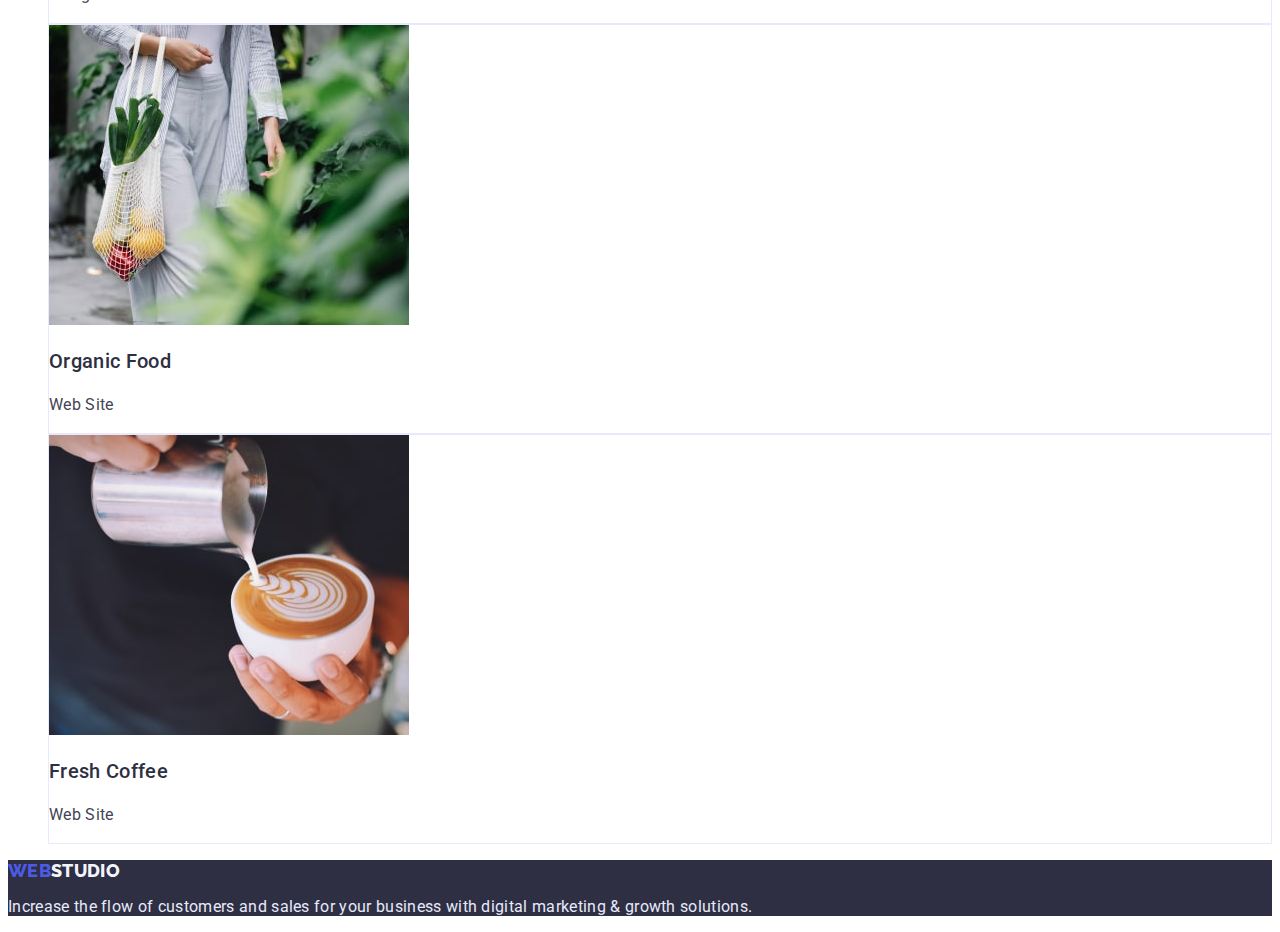
==== commit 62006255: "corrected3" ====
--- a/portfolio.html
+++ b/portfolio.html
@@ -33,7 +33,7 @@
        <section>
         <h1 hidden>filter Job</h1>
         <ul class="button">
-            <li><button class="button-job" type="button">ALL</button></li>
+            <li><button class="button-job" type="button">All</button></li>
             <li><button class="button-job" type="button">Web Site</button></li>
             <li><button class="button-job" type="button">App</button></li>
             <li><button class="button-job" type="button">Design</button></li>
@@ -44,50 +44,50 @@
 <section>
     <h2 hidden>Our Job</h2>
     <ul>
-      <li>
+      <li class="job-our">
         <img src="./images/banking.jpg" alt="Banking App Interface Concept" width="360" height="300" />
-        <h3 class="banking">Banking App Interface Concept</h3>
+        <h3 class="job">Banking App Interface Concept</h3>
          <p class="app">App</p>
       </li>
-      <li>
+      <li class="job-our">
         <img src="./images/scanner.jpg" alt="Cashless Payment" width="360" height="300" />
-        <h3 class="cashless">Cashless Payment</h3>
-         <p class="marketing">Marketing</p>
+        <h3 class="job">Cashless Payment</h3>
+         <p class="app">Marketing</p>
       </li>
-      <li>
+      <li class="job-our">
         <img src="./images/laptop_app.jpg" alt="Meditaion App" width="360" height="300" />
-        <h3 class="meditaion">Meditaion App</h3>
-         <p class="meditaion-app">App</p>
+        <h3 class="job">Meditaion App</h3>
+         <p class="app">App</p>
       </li>
-      <li>
+      <li class="job-our">
         <img src="./images/taxi.jpg" alt="Taxi Service" width="360" height="300" />
-        <h3 class="taxi">Taxi Service</h3>
-         <p class="taxi-marketing">Marketing</p>
+        <h3 class="job">Taxi Service</h3>
+         <p class="app">Marketing</p>
       </li>
-      <li>
+      <li class="job-our">
         <img src="./images/screen.jpg" alt="Screen Illustrations" width="360" height="300" />
-        <h3 class="illustrations">Screen Illustrations</h3>
-         <p class="design">Design</p>
+        <h3 class="job">Screen Illustrations</h3>
+         <p class="app">Design</p>
       </li>
-      <li>
+      <li class="job-our">
         <img src="./images/online_courses.jpg" alt="Online Courses" width="360" height="300" />
-        <h3 class="online-ourses">Online Courses</h3>
-         <p class="online-marketing">Marketing</p>
+        <h3 class="job">Online Courses</h3>
+         <p class="app">Marketing</p>
       </li>
-      <li>
+      <li class="job-our">
         <img src="./images/instagram.jpg" alt="Instagram Stories Concept" width="360" height="300" />
-        <h3 class="instagram">Instagram Stories Concept</h3>
-         <p class="design">Design</p>
+        <h3 class="job">Instagram Stories Concept</h3>
+         <p class="app">Design</p>
       </li>
-      <li>
+      <li class="job-our">
         <img src="./images/organic_food.jpg" alt="Organic Food" width="360" height="300" />
-        <h3 class="organic">Organic Food</h3>
-         <p class="web-site">Web Site</p>
+        <h3 class="job">Organic Food</h3>
+         <p class="app">Web Site</p>
       </li>
-      <li>
+      <li class="job-our">
         <img src="./images/coffee.jpg" alt="Fresh Coffee" width="360" height="300" />
-        <h3 class="coffee">Fresh Coffee</h3>
-         <p class="fresh-coffee">Web Site</p>
+        <h3 class="job">Fresh Coffee</h3>
+         <p class="app">Web Site</p>
       </li>
     </ul>
   </section>
--- a/css/styles.css
+++ b/css/styles.css
@@ -93,31 +93,33 @@
     color: #000000;
 } */
 /* Приоритеты */
-.h-strategy,
-.punctuality,
-.diligence,
-.technologies {
+.h-strategy{
     color: #2E2F42;
     font-style: normal;
     font-weight: 500;
     font-size: 20px;
     line-height: 1.2;
 }
-.our-strategy,
-.strategy-punctuality,
-.strategy-diligence,
-.strategy-technologies {
+.our-strategy{
     color: #434455;
     font-size: 16px;
     line-height: 1.5;
+    font-style: normal;
+    font-weight: 400;
+    font-size: 16px;
+    letter-spacing: 0.02em;
 }
 /* наши работы */
-.our-job {
+ .our-job {
     font-style: normal;
     font-weight: 700;
     font-size: 36px;
     line-height: 1.1;
     text-align: center;
+} 
+.job-our{
+    background: #FFFFFF;  
+    border: 1px solid #E7E9FC;
 }
 /* Команда */
 .our-team {
@@ -126,52 +128,28 @@
     font-size: 36px;
     line-height: 1.1;
     text-align: center;
+}
+.team-our{
     background-color: #F4F4FD;
-   }
-.team-mark,
-.team-tom,
-.team-camila,
-.team-daniel {
+} 
+.produkt {
+    background: #FFFFFF;
+    box-shadow: 0px 1px 6px rgba(46, 47, 66, 0.08), 0px 1px 1px rgba(46, 47, 66, 0.16), 0px 2px 1px rgba(46, 47, 66, 0.08);
+    border-radius: 0px 0px 4px 4px;
+}
+.team,
+.job {
     color: #2E2F42;
     font-style: normal;
     font-weight: 500;
     font-size: 20px;
     line-height: 1.2;
 }
-.banking,
-.cashless,
-.meditaion,
-.taxi,
-.illustrations,
-.online-ourses,
-.instagram,
-.organic,
-.coffee {
-    color: #2E2F42;
+.team-produkt,
+.app{
     font-style: normal;
-    font-weight: 500;
-    font-size: 20px;
-    line-height: 1.2;   
-}
-.team-produkt,
-.team-developer,
-.team-camila,
-.team-ui
-{
-    color: #434455;
-    font-size: 16px;
-    line-height: 1.5;
-}
-.app,
-.marketing,
-.meditaion-app,
-.taxi-marketing,
-.design,
-.online-marketing,
-.design,
-.web-site,
-.fresh-coffee
-{
+    font-weight: 400;
+    letter-spacing: 0.02em;
     color: #434455;
     font-size: 16px;
     line-height: 1.5;
@@ -180,7 +158,7 @@
 footer{
     background-color: #2E2F42;
 } 
-.logo-footer {
+.logo-footer{
     font-family: 'Raleway', sans-serif;
     font-style: normal;
     font-weight: 800;
@@ -193,6 +171,7 @@
 }
 /* Кнопки */
 .button-job {
+    cursor: pointer;
     font-family: 'Roboto';
     font-weight: 500;
     font-size: 16px;
